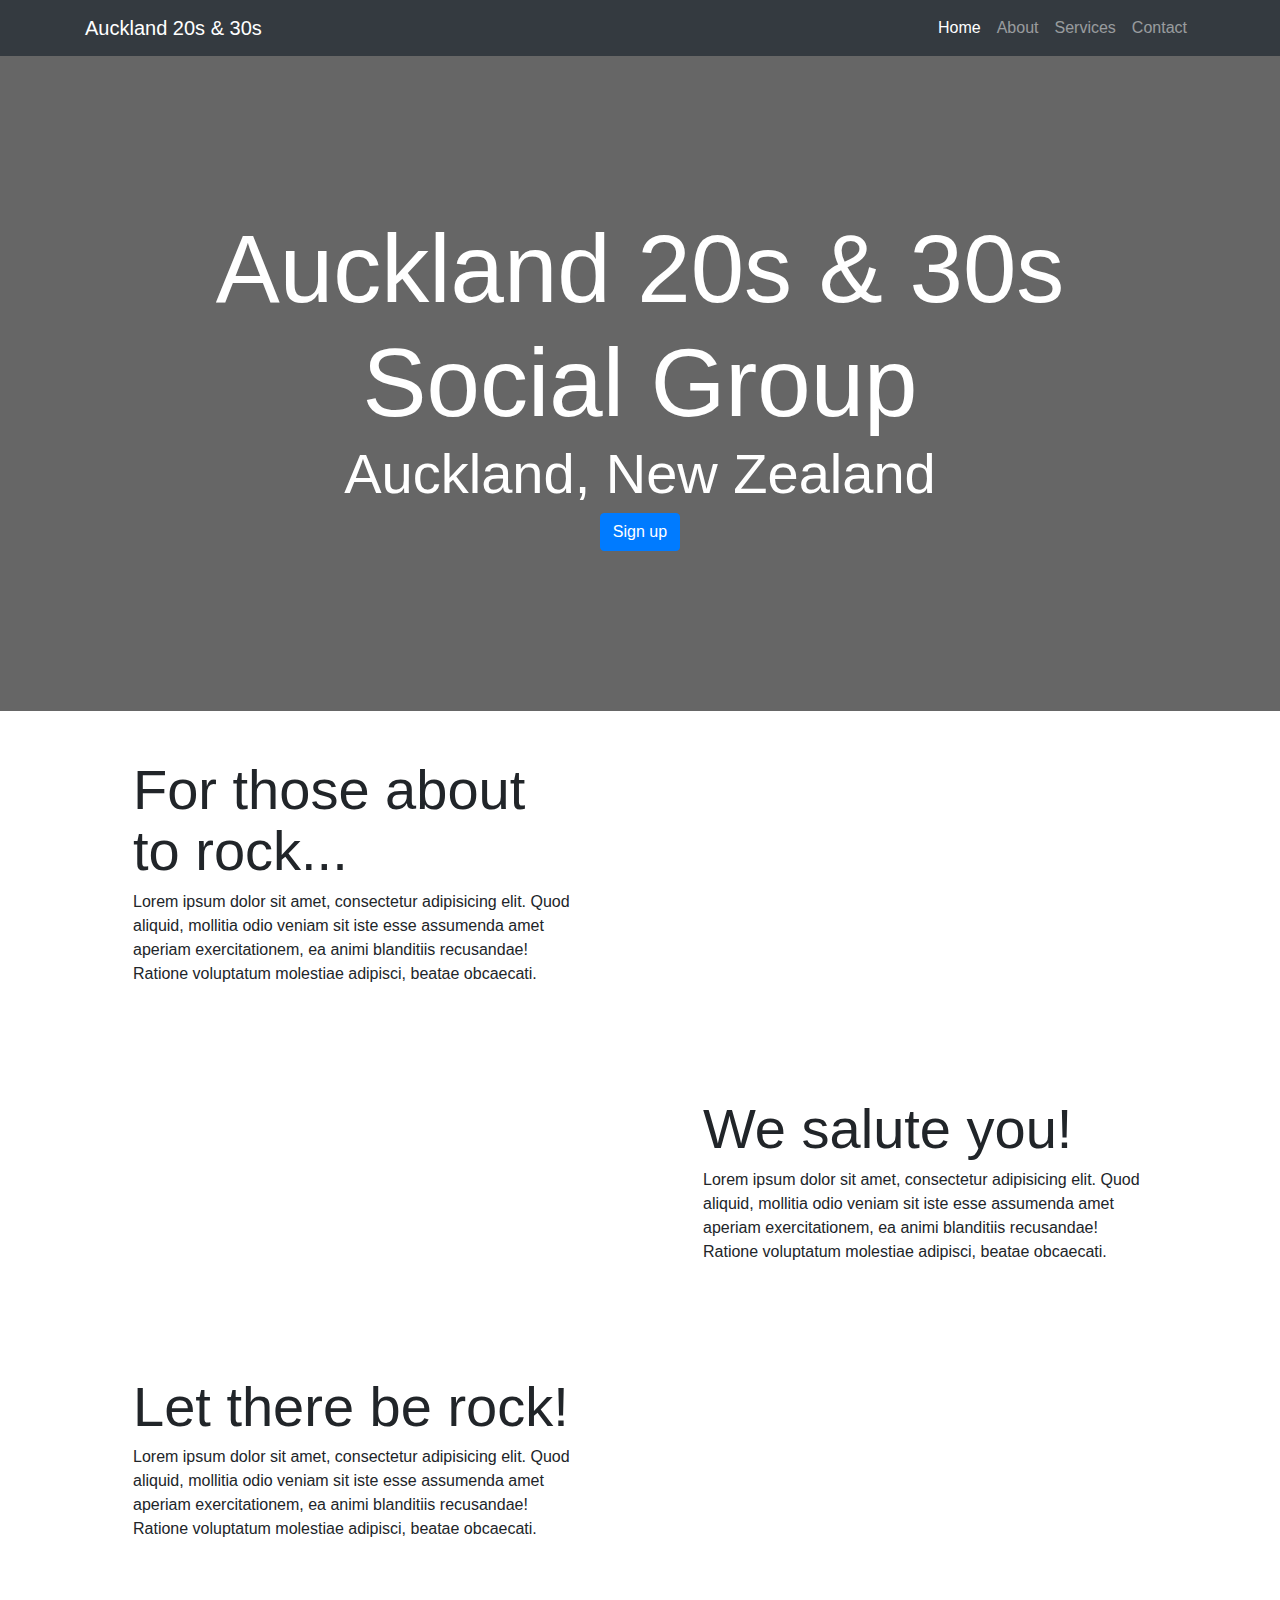
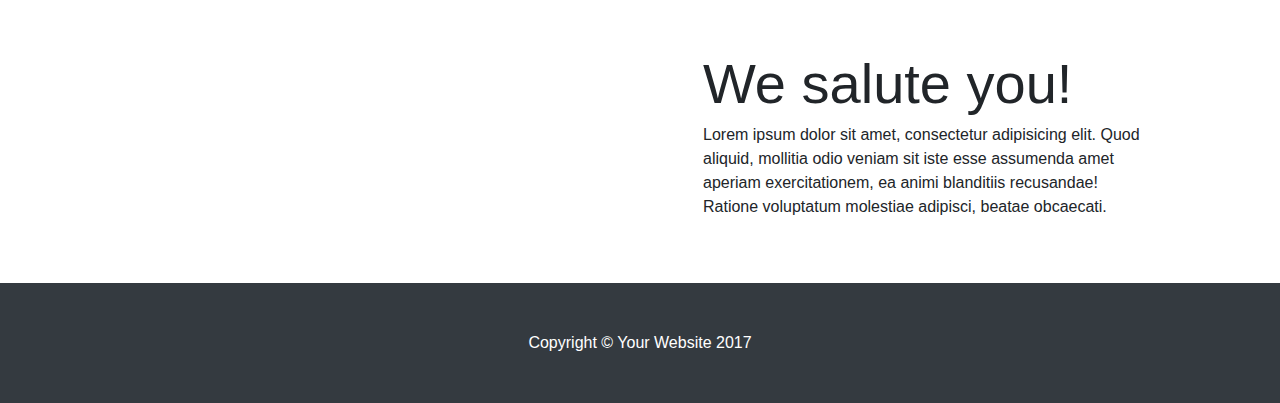
==== MailSubscription/index.html @ 759e074f "Created new project" ====
<!DOCTYPE html>
<html lang="en">

  <head>

    <meta charset="utf-8">
    <meta name="viewport" content="width=device-width, initial-scale=1, shrink-to-fit=no">
    <meta name="description" content="">
    <meta name="author" content="">

    <title>One Page Wonder - Start Bootstrap Template</title>

    <!-- Bootstrap core CSS -->
    <link href="vendor/bootstrap/css/bootstrap.min.css" rel="stylesheet">

    <!-- Custom styles for this template -->
    <link href="css/one-page-wonder.css" rel="stylesheet">

  </head>

  <body>

    <!-- Navigation -->
    <nav class="navbar navbar-expand-lg navbar-dark bg-dark fixed-top">
      <div class="container">
        <a class="navbar-brand" href="#">Auckland 20s &amp 30s</a>
        <button class="navbar-toggler" type="button" data-toggle="collapse" data-target="#navbarResponsive" aria-controls="navbarResponsive" aria-expanded="false" aria-label="Toggle navigation">
          <span class="navbar-toggler-icon"></span>
        </button>
        <div class="collapse navbar-collapse" id="navbarResponsive">
          <ul class="navbar-nav ml-auto">
            <li class="nav-item active">
              <a class="nav-link" href="#">Home
                <span class="sr-only">(current)</span>
              </a>
            </li>
            <li class="nav-item">
              <a class="nav-link" href="">About</a>
            </li>
            <li class="nav-item">
              <a class="nav-link" href="#">Services</a>
            </li>
            <li class="nav-item">
              <a class="nav-link" href="#">Contact</a>
            </li>
          </ul>
        </div>
      </div>
    </nav>

    <header class="masthead">
      <div class="overlay">
        <div class="container">
          <h1 class="display-1 text-white">Auckland 20s &amp 30s</h1>
          <h1 class="display-1 text-white">Social Group</h1>
          <h2 class="display-4 text-white">Auckland, New Zealand</h2>
          <a class="btn btn-primary" href="register.html">Sign up</a>
        </div>
      </div>
    </header>

    <section>
      <div class="container">
        <div class="row align-items-center">
          <div class="col-md-6 order-2">
            <div class="p-5">
              <img class="img-fluid rounded-circle" src="https://13495-presscdn-0-63-pagely.netdna-ssl.com/wp-content/uploads/2017/05/shutterstock_230023786_1080.jpg" alt="">
            </div>
          </div>
          <div class="col-md-6 order-1">
            <div class="p-5">
              <h2 class="display-4">For those about to rock...</h2>
              <p>Lorem ipsum dolor sit amet, consectetur adipisicing elit. Quod aliquid, mollitia odio veniam sit iste esse assumenda amet aperiam exercitationem, ea animi blanditiis recusandae! Ratione voluptatum molestiae adipisci, beatae obcaecati.</p>
            </div>
          </div>
        </div>
      </div>
    </section>

    <section>
      <div class="container">
        <div class="row align-items-center">
          <div class="col-md-6">
            <div class="p-5">
              <img class="img-fluid rounded-circle" src="http://nzgamer.com/data/Features/1189-.jpg" alt="">
            </div>
          </div>
          <div class="col-md-6">
            <div class="p-5">
              <h2 class="display-4">We salute you!</h2>
              <p>Lorem ipsum dolor sit amet, consectetur adipisicing elit. Quod aliquid, mollitia odio veniam sit iste esse assumenda amet aperiam exercitationem, ea animi blanditiis recusandae! Ratione voluptatum molestiae adipisci, beatae obcaecati.</p>
            </div>
          </div>
        </div>
      </div>
    </section>

    <section>
      <div class="container">
        <div class="row align-items-center">
          <div class="col-md-6 order-2">
            <div class="p-5">
              <img class="img-fluid rounded-circle" src="https://ichef.bbci.co.uk/news/660/media/images/66388000/jpg/_66388863_groupgetty.jpg" alt="">
            </div>
          </div>
          <div class="col-md-6 order-1">
            <div class="p-5">
              <h2 class="display-4">Let there be rock!</h2>
              <p>Lorem ipsum dolor sit amet, consectetur adipisicing elit. Quod aliquid, mollitia odio veniam sit iste esse assumenda amet aperiam exercitationem, ea animi blanditiis recusandae! Ratione voluptatum molestiae adipisci, beatae obcaecati.</p>
            </div>
          </div>
        </div>
      </div>
    </section>

    <section>
      <div class="container">
        <div class="row align-items-center">
          <div class="col-md-6">
            <div class="p-5">
              <img class="img-fluid rounded-circle" src="http://s3.amazonaws.com/digitaltrends-uploads-prod/2017/05/tattoo-vr-ar-gesture.jpg" alt="">
            </div>
          </div>
          <div class="col-md-6">
            <div class="p-5">
              <h2 class="display-4">We salute you!</h2>
              <p>Lorem ipsum dolor sit amet, consectetur adipisicing elit. Quod aliquid, mollitia odio veniam sit iste esse assumenda amet aperiam exercitationem, ea animi blanditiis recusandae! Ratione voluptatum molestiae adipisci, beatae obcaecati.</p>
            </div>
          </div>
        </div>
      </div>
    </section>

    <!-- Footer -->
    <footer class="py-5 bg-dark">
      <div class="container">
        <p class="m-0 text-center text-white">Copyright &copy; Your Website 2017</p>
      </div>
      <!-- /.container -->
    </footer>

    <!-- Bootstrap core JavaScript -->
    <script src="vendor/jquery/jquery.min.js"></script>
    <script src="vendor/popper/popper.min.js"></script>
    <script src="vendor/bootstrap/js/bootstrap.min.js"></script>

  </body>

</html>
---- MailSubscription/css/one-page-wonder.css ----
/*!
 * Start Bootstrap - One Page Wonder (http://startbootstrap.com/template-overviews/one-page-wonder)
 * Copyright 2013-2017 Start Bootstrap
 * Licensed under MIT (https://github.com/BlackrockDigital/startbootstrap-one-page-wonder/blob/master/LICENSE)
 */

body {
    padding-top: 54px;
}

@media (min-width: 992px) {
    body {
        padding-top: 56px;
    }
}

.chunk, .pagination {
        max-width: 460px;
    margin: 0 auto;
}
.btnlarge {
        display: block;
    width: 100%;
    text-align: center;
    padding: .5em;
}


header.masthead {
    background: url('https://www.backpackerguide.nz/wp-content/uploads/2014/12/discover-viaduct-harbour-cityscape_940_600_s_c1_center_center.jpg') no-repeat center center scroll;
    -webkit-background-size: cover;
    -moz-background-size: cover;
    background-size: cover;
    -o-background-size: cover;
}

header.masthead > .overlay {
    padding: 5rem 0;
    text-align: center;
    background: rgba(0, 0, 0, 0.6);
}

@media (min-width: 992px) {
    header.masthead > .overlay {
        padding: 10rem 0;
    }
}
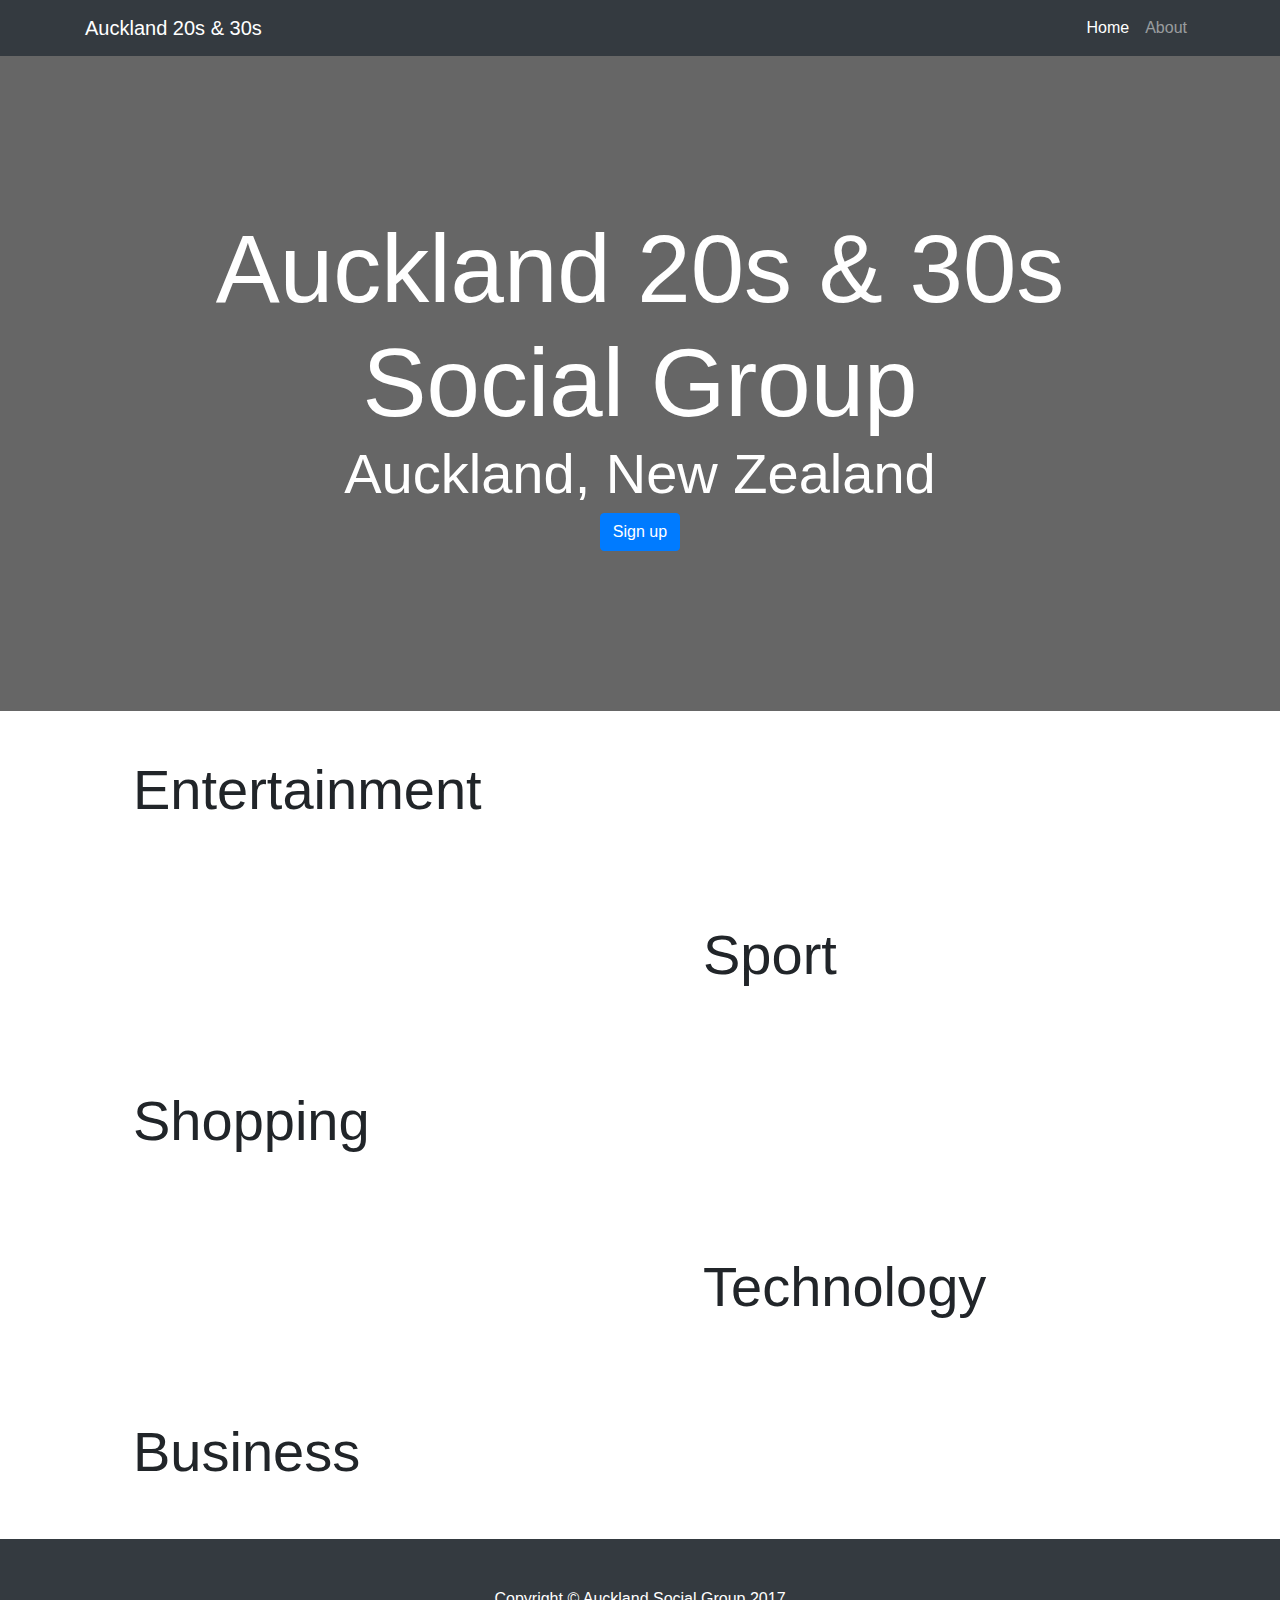
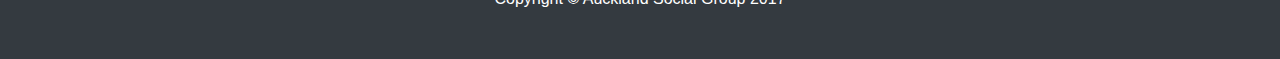
==== commit 98a53d26: "Latest Chages" ====
--- a/MailSubscription/index.html
+++ b/MailSubscription/index.html
@@ -8,7 +8,7 @@
     <meta name="description" content="">
     <meta name="author" content="">
 
-    <title>One Page Wonder - Start Bootstrap Template</title>
+    <title>Auckland Social Group</title>
 
     <!-- Bootstrap core CSS -->
     <link href="vendor/bootstrap/css/bootstrap.min.css" rel="stylesheet">
@@ -37,12 +37,7 @@
             <li class="nav-item">
               <a class="nav-link" href="">About</a>
             </li>
-            <li class="nav-item">
-              <a class="nav-link" href="#">Services</a>
-            </li>
-            <li class="nav-item">
-              <a class="nav-link" href="#">Contact</a>
-            </li>
+            
           </ul>
         </div>
       </div>
@@ -69,8 +64,7 @@
           </div>
           <div class="col-md-6 order-1">
             <div class="p-5">
-              <h2 class="display-4">For those about to rock...</h2>
-              <p>Lorem ipsum dolor sit amet, consectetur adipisicing elit. Quod aliquid, mollitia odio veniam sit iste esse assumenda amet aperiam exercitationem, ea animi blanditiis recusandae! Ratione voluptatum molestiae adipisci, beatae obcaecati.</p>
+              <h2 class="display-4">Entertainment</h2>
             </div>
           </div>
         </div>
@@ -87,8 +81,7 @@
           </div>
           <div class="col-md-6">
             <div class="p-5">
-              <h2 class="display-4">We salute you!</h2>
-              <p>Lorem ipsum dolor sit amet, consectetur adipisicing elit. Quod aliquid, mollitia odio veniam sit iste esse assumenda amet aperiam exercitationem, ea animi blanditiis recusandae! Ratione voluptatum molestiae adipisci, beatae obcaecati.</p>
+              <h2 class="display-4">Sport</h2>
             </div>
           </div>
         </div>
@@ -105,8 +98,7 @@
           </div>
           <div class="col-md-6 order-1">
             <div class="p-5">
-              <h2 class="display-4">Let there be rock!</h2>
-              <p>Lorem ipsum dolor sit amet, consectetur adipisicing elit. Quod aliquid, mollitia odio veniam sit iste esse assumenda amet aperiam exercitationem, ea animi blanditiis recusandae! Ratione voluptatum molestiae adipisci, beatae obcaecati.</p>
+              <h2 class="display-4">Shopping</h2>
             </div>
           </div>
         </div>
@@ -123,8 +115,24 @@
           </div>
           <div class="col-md-6">
             <div class="p-5">
-              <h2 class="display-4">We salute you!</h2>
-              <p>Lorem ipsum dolor sit amet, consectetur adipisicing elit. Quod aliquid, mollitia odio veniam sit iste esse assumenda amet aperiam exercitationem, ea animi blanditiis recusandae! Ratione voluptatum molestiae adipisci, beatae obcaecati.</p>
+              <h2 class="display-4">Technology</h2>
+            </div>
+          </div>
+        </div>
+      </div>
+    </section>
+
+    <section>
+      <div class="container">
+        <div class="row align-items-center">
+          <div class="col-md-6 order-2">
+            <div class="p-5">
+              <img class="img-fluid rounded-circle" src="https://xilica.com/wp-content/uploads/2017/08/how-to-Survive-Industry-Shifts.jpg" alt="">
+            </div>
+          </div>
+          <div class="col-md-6 order-1">
+            <div class="p-5">
+              <h2 class="display-4">Business</h2>
             </div>
           </div>
         </div>
@@ -134,7 +142,7 @@
     <!-- Footer -->
     <footer class="py-5 bg-dark">
       <div class="container">
-        <p class="m-0 text-center text-white">Copyright &copy; Your Website 2017</p>
+        <p class="m-0 text-center text-white">Copyright &copy; Auckland Social Group 2017</p>
       </div>
       <!-- /.container -->
     </footer>
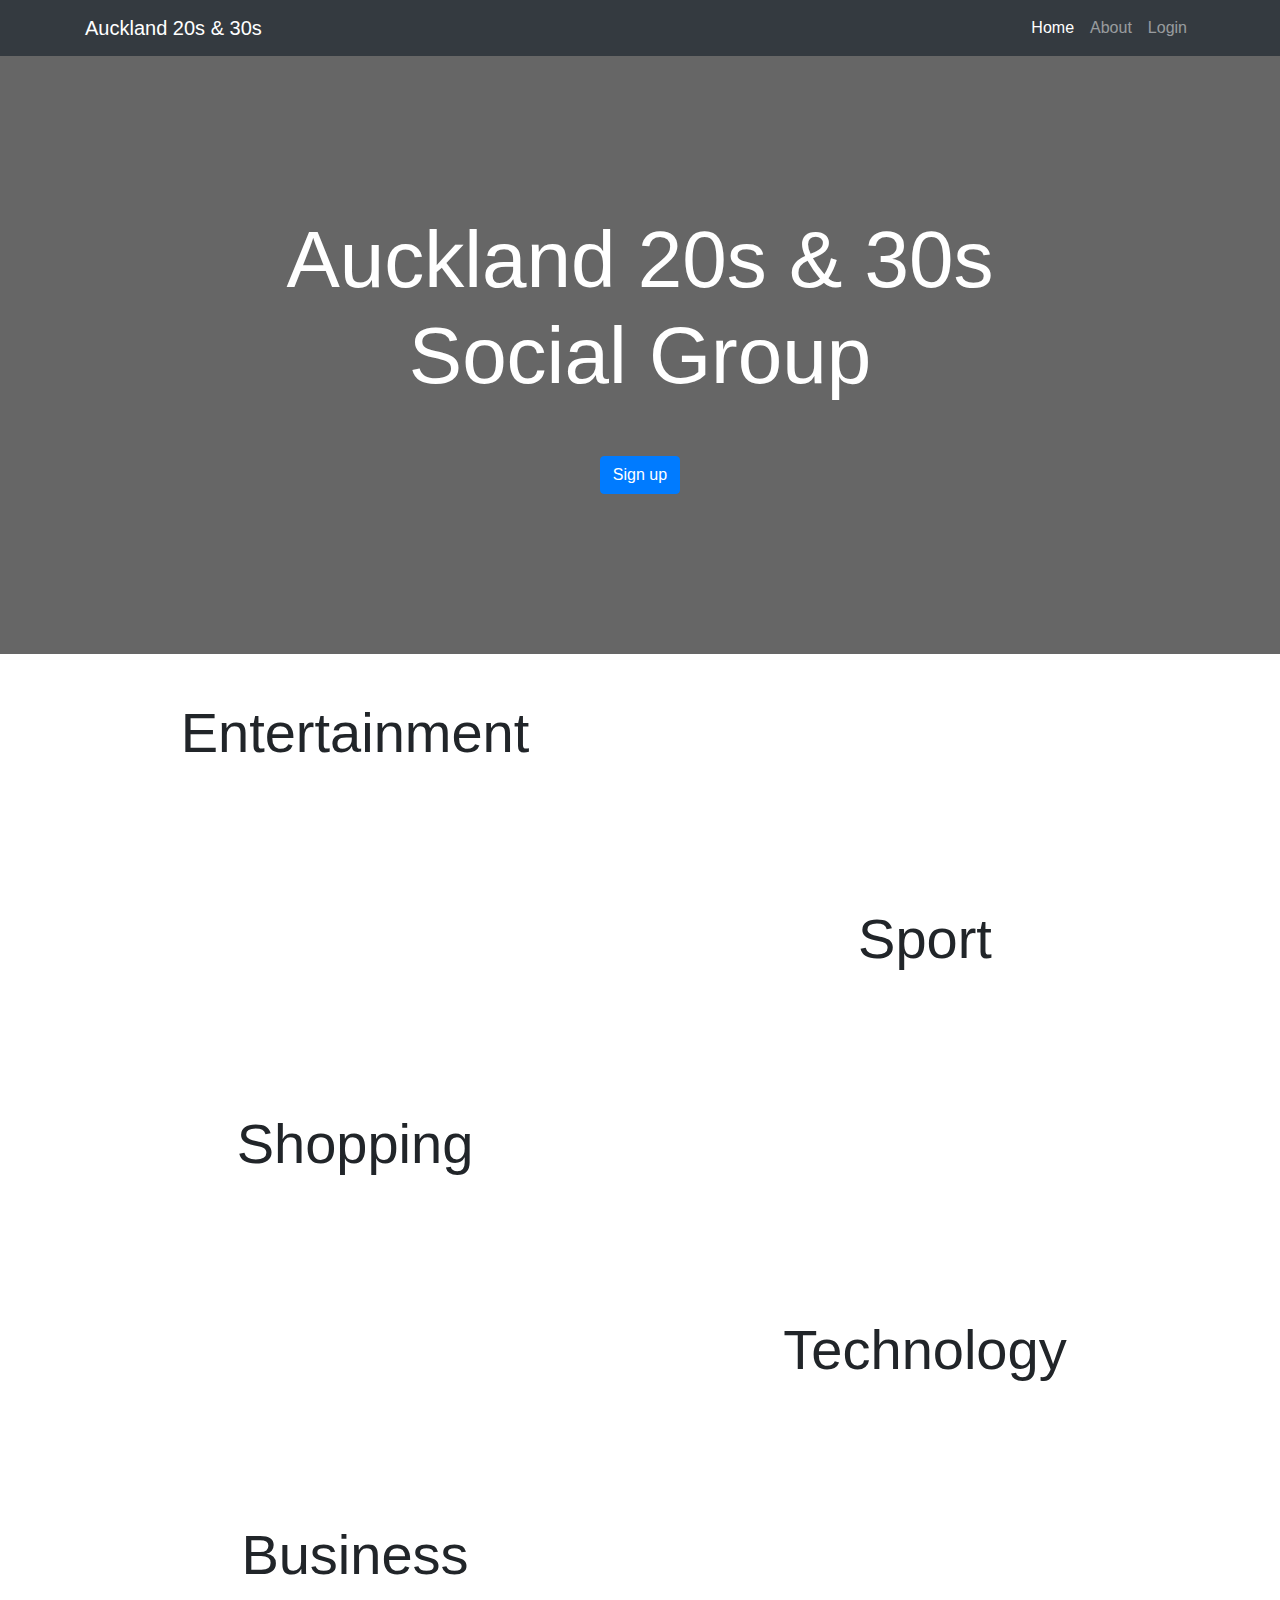
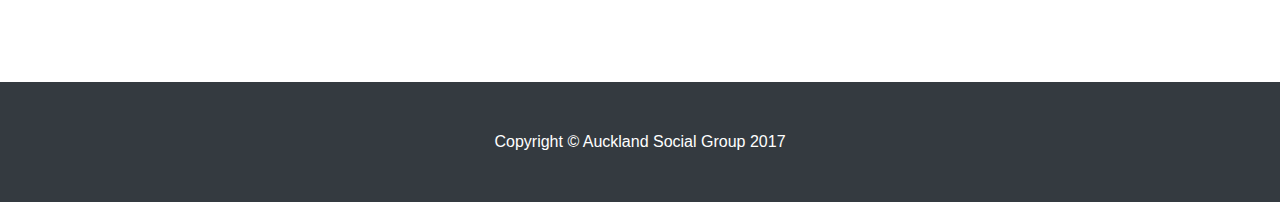
==== commit 9dc9c656: "latest changes" ====
--- a/MailSubscription/index.html
+++ b/MailSubscription/index.html
@@ -7,14 +7,44 @@
     <meta name="viewport" content="width=device-width, initial-scale=1, shrink-to-fit=no">
     <meta name="description" content="">
     <meta name="author" content="">
-
-    <title>Auckland Social Group</title>
+<!-- Add icon library -->
+    <title>Auckland 20s and 30s social group</title>
+<link rel="stylesheet" href="https://cdnjs.cloudflare.com/ajax/libs/font-awesome/4.7.0/css/font-awesome.min.css">
 
     <!-- Bootstrap core CSS -->
     <link href="vendor/bootstrap/css/bootstrap.min.css" rel="stylesheet">
 
     <!-- Custom styles for this template -->
     <link href="css/one-page-wonder.css" rel="stylesheet">
+<script src="http://code.jquery.com/jquery-1.6.4.min.js"></script>
+      <script src="https://cdnjs.cloudflare.com/ajax/libs/moment.js/2.8.4/moment.min.js"></script>
+  <script src="js/jquery.rss.min.js"></script>
+
+  <script>
+    jQuery(function($) {
+      $("#rss-feeds-entertainment").rss("http://rss.nzherald.co.nz/rss/xml/nzhrsscid_001501119.xml",
+      {
+        entryTemplate:'<a href="{url}">{title}</a><br/>{shortBodyPlain}'
+      });
+            $("#rss-feeds-sport").rss("http://rss.nzherald.co.nz/rss/xml/nzhrsscid_000000080.xml",
+      {
+        entryTemplate:'<a href="{url}">{title}</a><br/>{shortBodyPlain}'
+      });
+                  $("#rss-feeds-shopping").rss("https://news.google.com/news/rss/headlines/section/q/shopping/shopping?ned=us&hl=en",
+      {
+        entryTemplate:'<a href="{url}">{title}</a><br/>{shortBodyPlain}'
+      });
+                  $("#rss-feeds-technology").rss("http://rss.nzherald.co.nz/rss/xml/nzhrsscid_000000005.xml",
+      {
+        entryTemplate:'<a href="{url}">{title}</a><br/>{shortBodyPlain}'
+      });
+       $("#rss-feeds-business").rss("http://rss.nzherald.co.nz/rss/xml/nzhrsscid_000000003.xml",
+      {
+        entryTemplate:'<a href="{url}">{title}</a><br/>{shortBodyPlain}'
+      });
+      
+    })
+  </script>
 
   </head>
 
@@ -35,7 +65,10 @@
               </a>
             </li>
             <li class="nav-item">
-              <a class="nav-link" href="">About</a>
+              <a class="nav-link" href="about.html">About</a>
+            </li>
+            <li class="nav-item">
+              <a class="nav-link" href="login.html">Login</a>
             </li>
             
           </ul>
@@ -48,7 +81,7 @@
         <div class="container">
           <h1 class="display-1 text-white">Auckland 20s &amp 30s</h1>
           <h1 class="display-1 text-white">Social Group</h1>
-          <h2 class="display-4 text-white">Auckland, New Zealand</h2>
+          <br></br>
           <a class="btn btn-primary" href="register.html">Sign up</a>
         </div>
       </div>
@@ -65,6 +98,8 @@
           <div class="col-md-6 order-1">
             <div class="p-5">
               <h2 class="display-4">Entertainment</h2>
+              <br>
+              <p id="rss-feeds-entertainment"></p>
             </div>
           </div>
         </div>
@@ -82,6 +117,8 @@
           <div class="col-md-6">
             <div class="p-5">
               <h2 class="display-4">Sport</h2>
+              <br>
+              <p id="rss-feeds-sport"></p>
             </div>
           </div>
         </div>
@@ -99,6 +136,8 @@
           <div class="col-md-6 order-1">
             <div class="p-5">
               <h2 class="display-4">Shopping</h2>
+              <br>
+              <p id="rss-feeds-shopping"></p>
             </div>
           </div>
         </div>
@@ -116,6 +155,8 @@
           <div class="col-md-6">
             <div class="p-5">
               <h2 class="display-4">Technology</h2>
+              <br>
+              <p id="rss-feeds-technology"></p>
             </div>
           </div>
         </div>
@@ -133,6 +174,8 @@
           <div class="col-md-6 order-1">
             <div class="p-5">
               <h2 class="display-4">Business</h2>
+              <br>
+              <p id="rss-feeds-business"></p>
             </div>
           </div>
         </div>
--- a/MailSubscription/css/one-page-wonder.css
+++ b/MailSubscription/css/one-page-wonder.css
@@ -8,10 +8,40 @@
     padding-top: 54px;
 }
 
+/*@media all and (min-width:992px)*/
+
+}
+
+body {
+    margin: 0;
+    font-size: 1rem;
+    font-weight: 400;
+    line-height: 1.5;
+    color: #212529;
+    background-color: #fff;
+    text-align: left;
+}
+
+
+/* bootstrap.min.css (6, 4656) */
+.display-4 {
+    font-size: 3.5rem;
+    font-weight: 300;
+    line-height: 1.1;
+    text-align: center;
+}
+
 @media (min-width: 992px) {
     body {
         padding-top: 56px;
     }
+    
+    .display-1 {
+    font-size: 5rem;
+    font-weight: 300;
+    line-height: 1.1;
+}
+
 }
 
 .chunk, .pagination {
@@ -40,6 +70,18 @@
     background: rgba(0, 0, 0, 0.6);
 }
 
+
+body {
+    margin: 0;
+    font-family: -apple-system,BlinkMacSystemFont,"Segoe UI",Roboto,"Helvetica Neue",Arial,sans-serif;
+    font-size: 1rem;
+    font-weight: 400;
+    line-height: 1.5;
+    color: #212529;
+    background-color: #fff;
+    text-align: left;
+}
+
 @media (min-width: 992px) {
     header.masthead > .overlay {
         padding: 10rem 0;
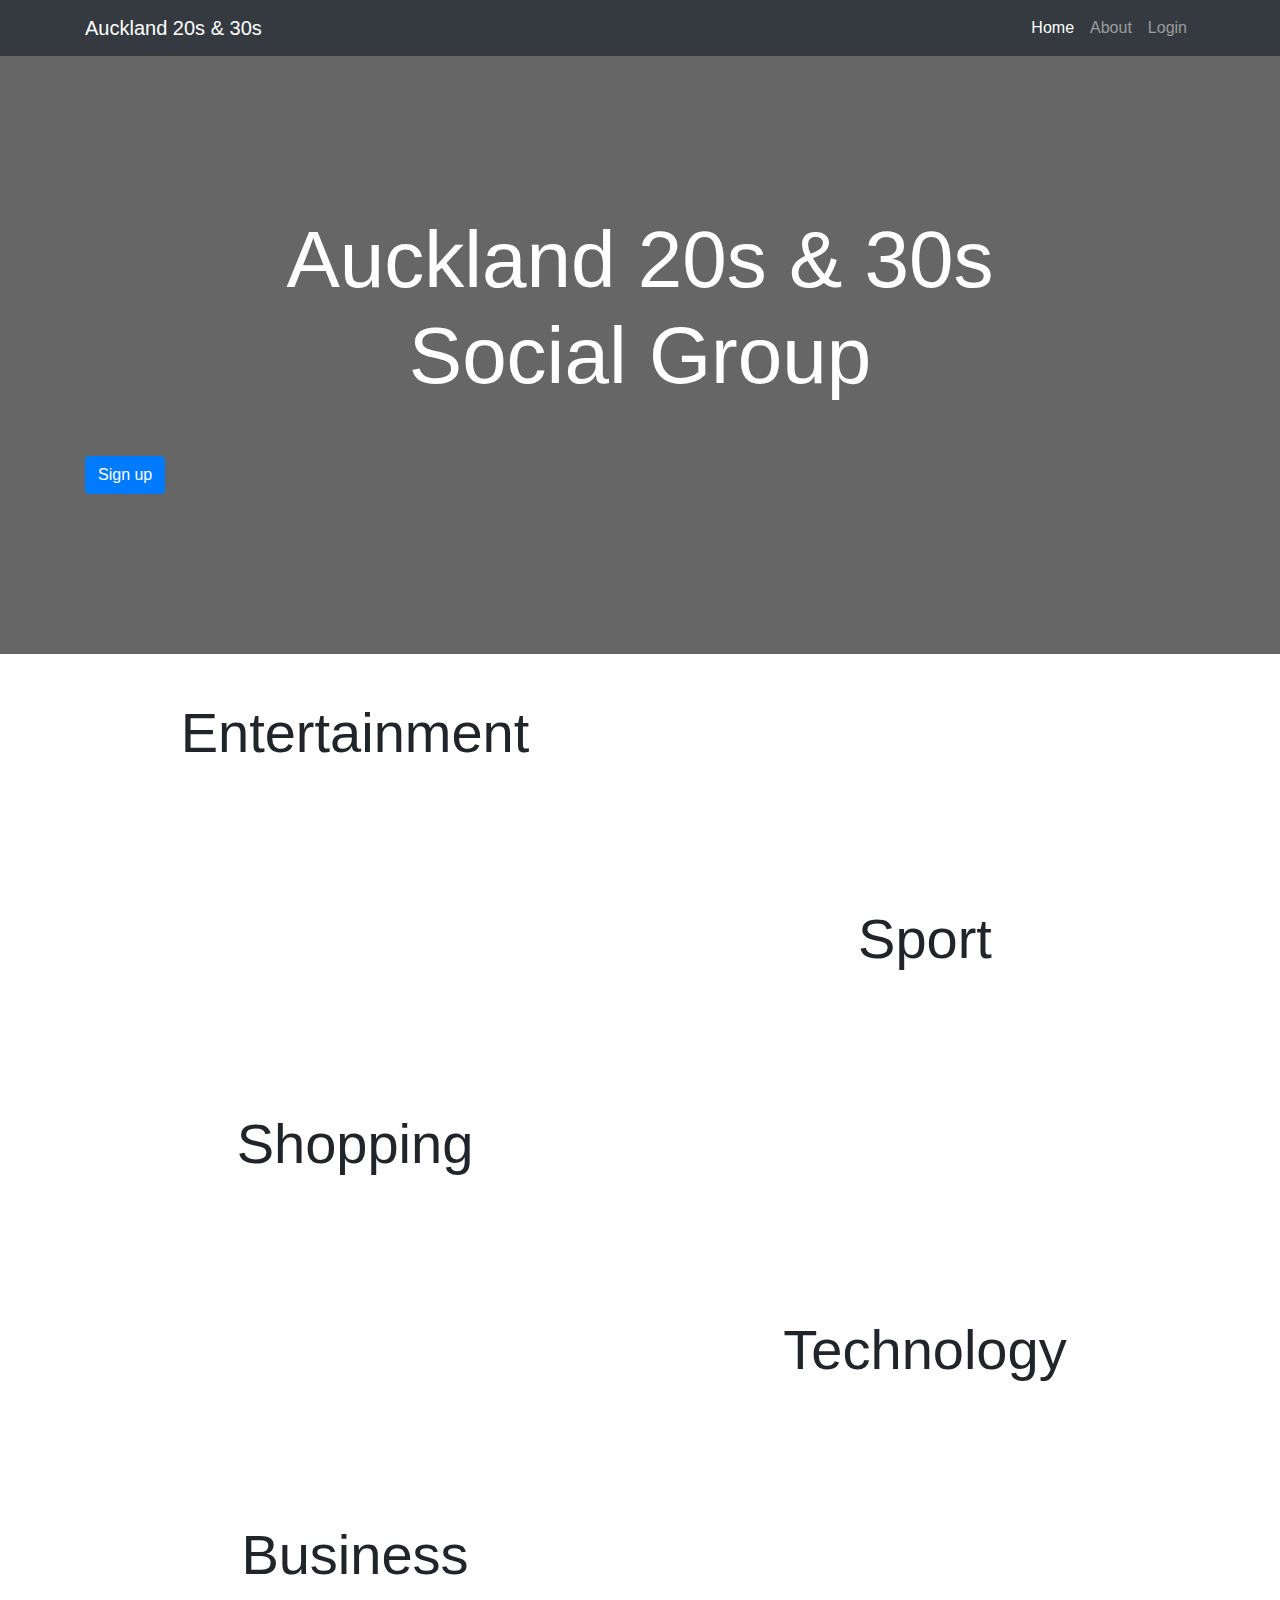
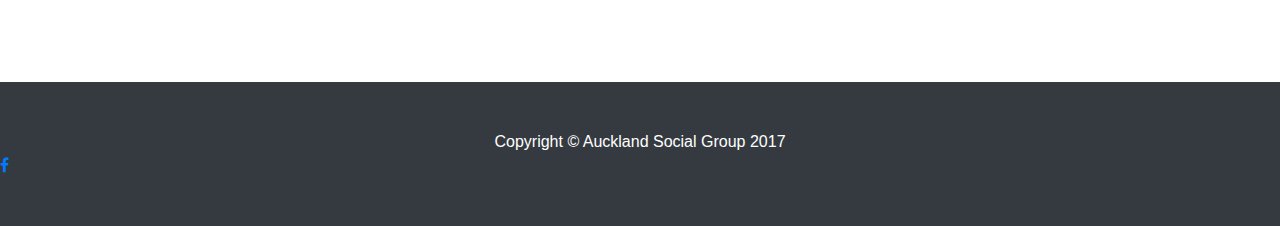
==== commit 945f091b: "final changes" ====
--- a/MailSubscription/index.html
+++ b/MailSubscription/index.html
@@ -53,7 +53,7 @@
     <!-- Navigation -->
     <nav class="navbar navbar-expand-lg navbar-dark bg-dark fixed-top">
       <div class="container">
-        <a class="navbar-brand" href="#">Auckland 20s &amp 30s</a>
+        <a class="navbar-brand"href="index.html">Auckland 20s &amp 30s</a>
         <button class="navbar-toggler" type="button" data-toggle="collapse" data-target="#navbarResponsive" aria-controls="navbarResponsive" aria-expanded="false" aria-label="Toggle navigation">
           <span class="navbar-toggler-icon"></span>
         </button>
@@ -188,6 +188,13 @@
         <p class="m-0 text-center text-white">Copyright &copy; Auckland Social Group 2017</p>
       </div>
       <!-- /.container -->
+      <div>
+        <!-- Add icon library -->
+<link rel="stylesheet" href="https://cdnjs.cloudflare.com/ajax/libs/font-awesome/4.7.0/css/font-awesome.min.css">
+
+<!-- Add font awesome icons -->
+<a href="https://www.facebook.com/Auckland-20s-30s-Social-Group-145103962706881/" class="fa fa-facebook"></a>
+</div>
     </footer>
 
     <!-- Bootstrap core JavaScript -->
--- a/MailSubscription/css/one-page-wonder.css
+++ b/MailSubscription/css/one-page-wonder.css
@@ -9,7 +9,9 @@
 }
 
 /*@media all and (min-width:992px)*/
-
+*, ::after, ::before {
+    box-sizing: inherit;
+    text-align: center;
 }
 
 body {
@@ -19,7 +21,7 @@
     line-height: 1.5;
     color: #212529;
     background-color: #fff;
-    text-align: left;
+    text-align: center;
 }
 
 
@@ -31,15 +33,25 @@
     text-align: center;
 }
 
+
+.form-group *, ::after, ::before {
+    box-sizing: inherit;
+    text-align: center;
+
+}
+
+
 @media (min-width: 992px) {
     body {
         padding-top: 56px;
+        text-align: center;
     }
     
     .display-1 {
     font-size: 5rem;
     font-weight: 300;
     line-height: 1.1;
+    text-align: center;
 }
 
 }
@@ -68,6 +80,7 @@
     padding: 5rem 0;
     text-align: center;
     background: rgba(0, 0, 0, 0.6);
+    text-align: center;
 }
 
 
@@ -79,11 +92,30 @@
     line-height: 1.5;
     color: #212529;
     background-color: #fff;
-    text-align: left;
+    text-align: center;
 }
 
 @media (min-width: 992px) {
     header.masthead > .overlay {
         padding: 10rem 0;
     }
+
+    /*@media all and (min-width:992px)*/
+a:hover {
+    color: #0056b3;
+    text-decoration: underline;
+    text-align: center;
 }
+.fa-facebook-f::before, .fa-facebook::before {
+    content: "\f09a";
+    text-align: left;
+
+}
+/* bootstrap.min.css (6, 817) */
+*, ::after, ::before {
+    box-sizing: inherit;
+    text-align: left;
+}
+
+
+}
